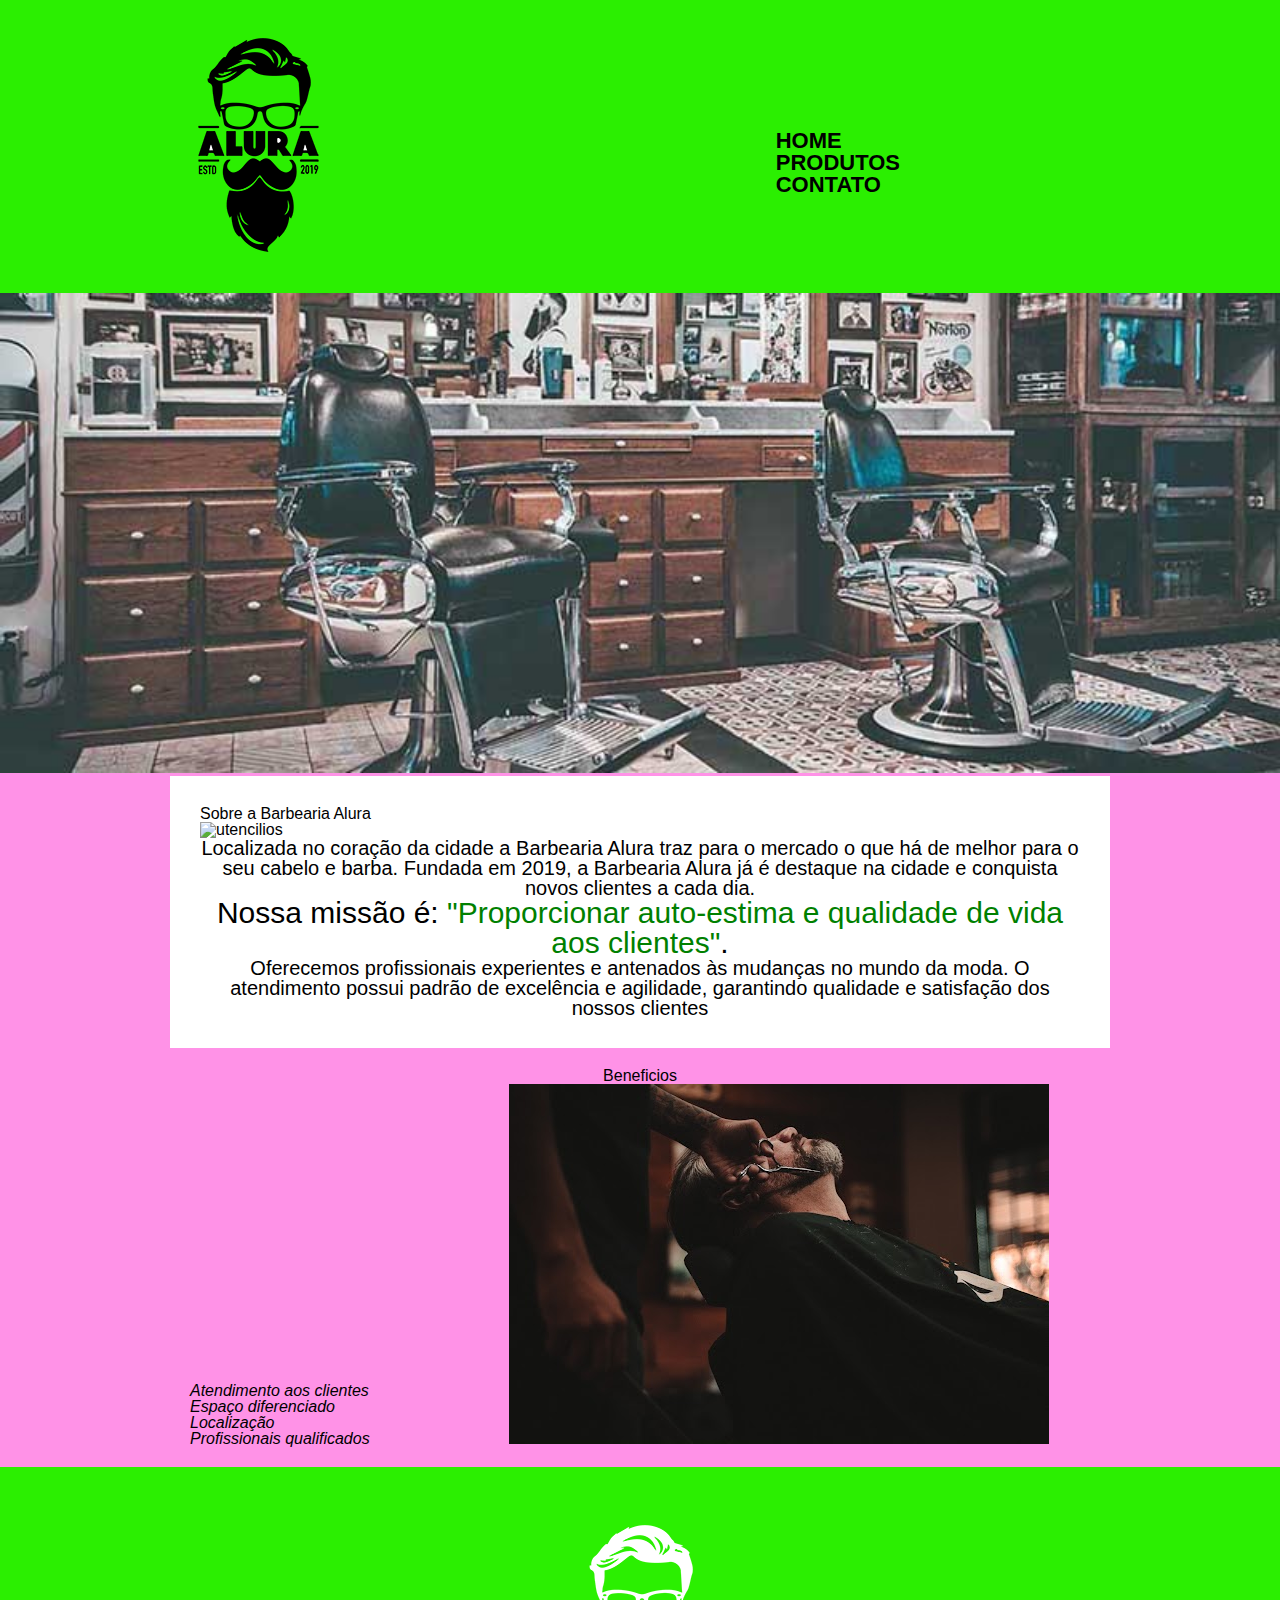
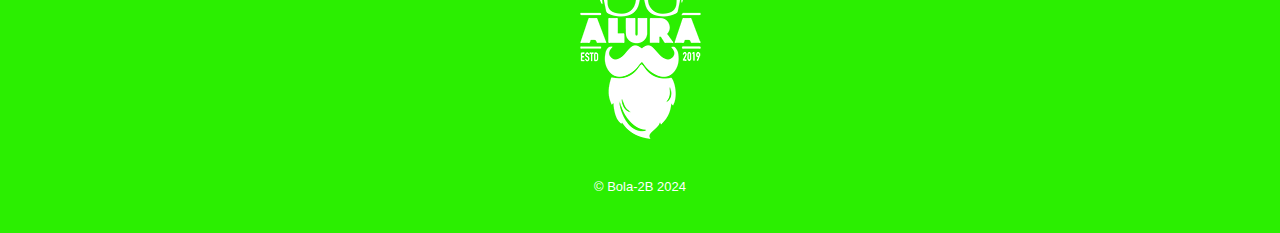
==== index.html @ b94597f2 "Update index.html" ====
<!DOCTYPE html>
<html>

<head>
    <meta charset="UTF-8">
    <title>Produtos - Barbearia Alura</title>
    
<link rel="preconnect" href="https://fonts.googleapis.com">
<link rel="preconnect" href="https://fonts.gstatic.com" crossorigin>
<link href="https://fonts.googleapis.com/css2?family=Montserrat:ital,wght@0,100..900;1,100..900&display=swap" rel="stylesheet">
    
    <link rel="stylesheet" href="reset.css">
    <link rel="stylesheet" href="style.css">
</head>

<body>
    <header>
        <div class="caixa">
            <h1><img src="logo.png"></h1>

            <nav>
                <ul>
                    <li><a href="home.html">Home</a></li>
                    <li><a href="produtos.html">Produtos</a></li>
                    <li><a href="contato.html">Contato</a></li>
                </ul>
            </nav>
        </div>
    </header>
<img class="banner" src="banner.jpg">
    
    <main>
        
    <section class="principal">
        <h2> Sobre a Barbearia Alura </h2>
        
       <img class="utensilios" src="utencilios.jpg" alt="utencilios">
        
        <p>Localizada no coração da cidade a <strong>Barbearia Alura</strong> traz para o mercado o que há de melhor
            para o seu cabelo e barba.
            Fundada em 2019, a Barbearia Alura já é destaque na cidade e conquista novos clientes a cada dia.</p>

        <p id="missao"> <em>Nossa missão é: <strong>"Proporcionar auto-estima e qualidade de vida aos
                clientes"</strong>.</em></p>

        <p>Oferecemos profissionais experientes e antenados às mudanças no mundo da moda.
            O atendimento possui padrão de excelência e agilidade, garantindo qualidade e satisfação dos nossos clientes
        </p>
    </section>
    <section class="mapa"> </section>
        
    <section class="beneficios">
        <h3 class="titulo-secundario">Beneficios</h3>
        <ul>
            <li class="itens">Atendimento aos clientes</li>
            <li class="itens">Espaço diferenciado</li>
            <li class="itens">Localização</li>
            <li class="itens">Profissionais qualificados</li>
        </ul>
        <img src="beneficios.jpg" class="imagem-benefecios">
        <img beneficios>
        <div class="video">
            <inframe>
        </div>
    </section>
    </main>    
    <footer>
        <img src="logo-branco.png">
        <p class="copyright">&copy; Bola-2B 2024</p>
    </footer>
</body>
---- style.css ----
header {
  background:#2bef01;
  padding: 20px 0;
  
}
 body{
   background:#ff92e7;
 }

.caixa {
  position: relative;
  width: 940px;
  margin: 0 auto;
}

nav {
  position: absolute;
  top: 110px;
  right: 0;
}

nav li {
  display: inline;
  margin: 0 0 0 15px;
}

nav a {
  text-transform: uppercase;
  color: #000000;
  font-weight: bold;
  font-size: 22px;
  text-decoration: none;
}

nav a:hover {
  color: #C78C19;
  text-decoration: underline;
}

.produtos {
  width: 940px;
  margin: 0 auto;
  padding: 50px 0;
}

.produtos li {
  display: inline-block;
  text-align: center;
  width: 30%;
  vertical-align: top;
  margin: 0 1.5%;
  padding: 30px 20px;
  box-sizing: border-box;
  border: 2px solid #000000;
  border-radius: 10px;
}

.produtos li:hover {
  border-color: green;
}

.produtos li:active {
  border-color: red;
}

.produtos li:hover h2 {
  font-size: 34px;
}

.produtos h2 {
  font-size: 30px;
  font-weight: bold;
}

.produto-descricao {
  font-size: 18px;
}

.produto-preco {
  font-size: 22px;
  font-weight: bold;
  margin-top: 10px;
}

footer{
  text-align: center;
  background: url("bg.jpg");
  background:#2bef01;
  padding: 40px 0;
}

.copyright {
  color: #FFFFFF;
  font-size: 13px;
  margin: 20px 0 0;
}

main{
  width: 940px;
  margin:0 auto;
}

form{
  margin:40px o;
}

form label, form legend{
  display: block;
  font-size: 20px;
  margin:0 0 10px;
}

.input-padrao{
  display: block;
  margin:0 0 20px;
  padding: 10px 25px;
  width: 50%;
}
.checkbox{
  margin:20 px 0;
}

.enviar {
    width:40%;
    padding: 15px 0;
    background: orange;
    color: white;
    font-weight: bold;
    font-size: 18px;
    border: none;
    border-radius: 5px;
    transition: 1s all;
    cursor: pointer;
}

.enviar:hover {
  background: dark yellow;
  transform: scae(1.2);
}

body {
  font-family:"montserra",sans-serif;
}

.banner {
  width: 100%;
}

.principal {
  background: #FFFFFF;
  padding: 30px;
}

.titulo-principal {
  padding-left: 20px;
}

.titulo-secundario {
  text-align: center;
}

p {
  text-align: center;
  font-size: 20px;
}
em strong {
  color: green;
}

#missao {
  font-size: 30px;
}

.itens {
  font-style: italic;
}

.beneficios {
  background: FFFFFF;
  padding: 20px;
}

ul {
  display: inline-block;
  vertical-aling: top;
  width: 20%;
  margin-right: 15%;
}

.imagem-beneficios {
  width: 50%;
}
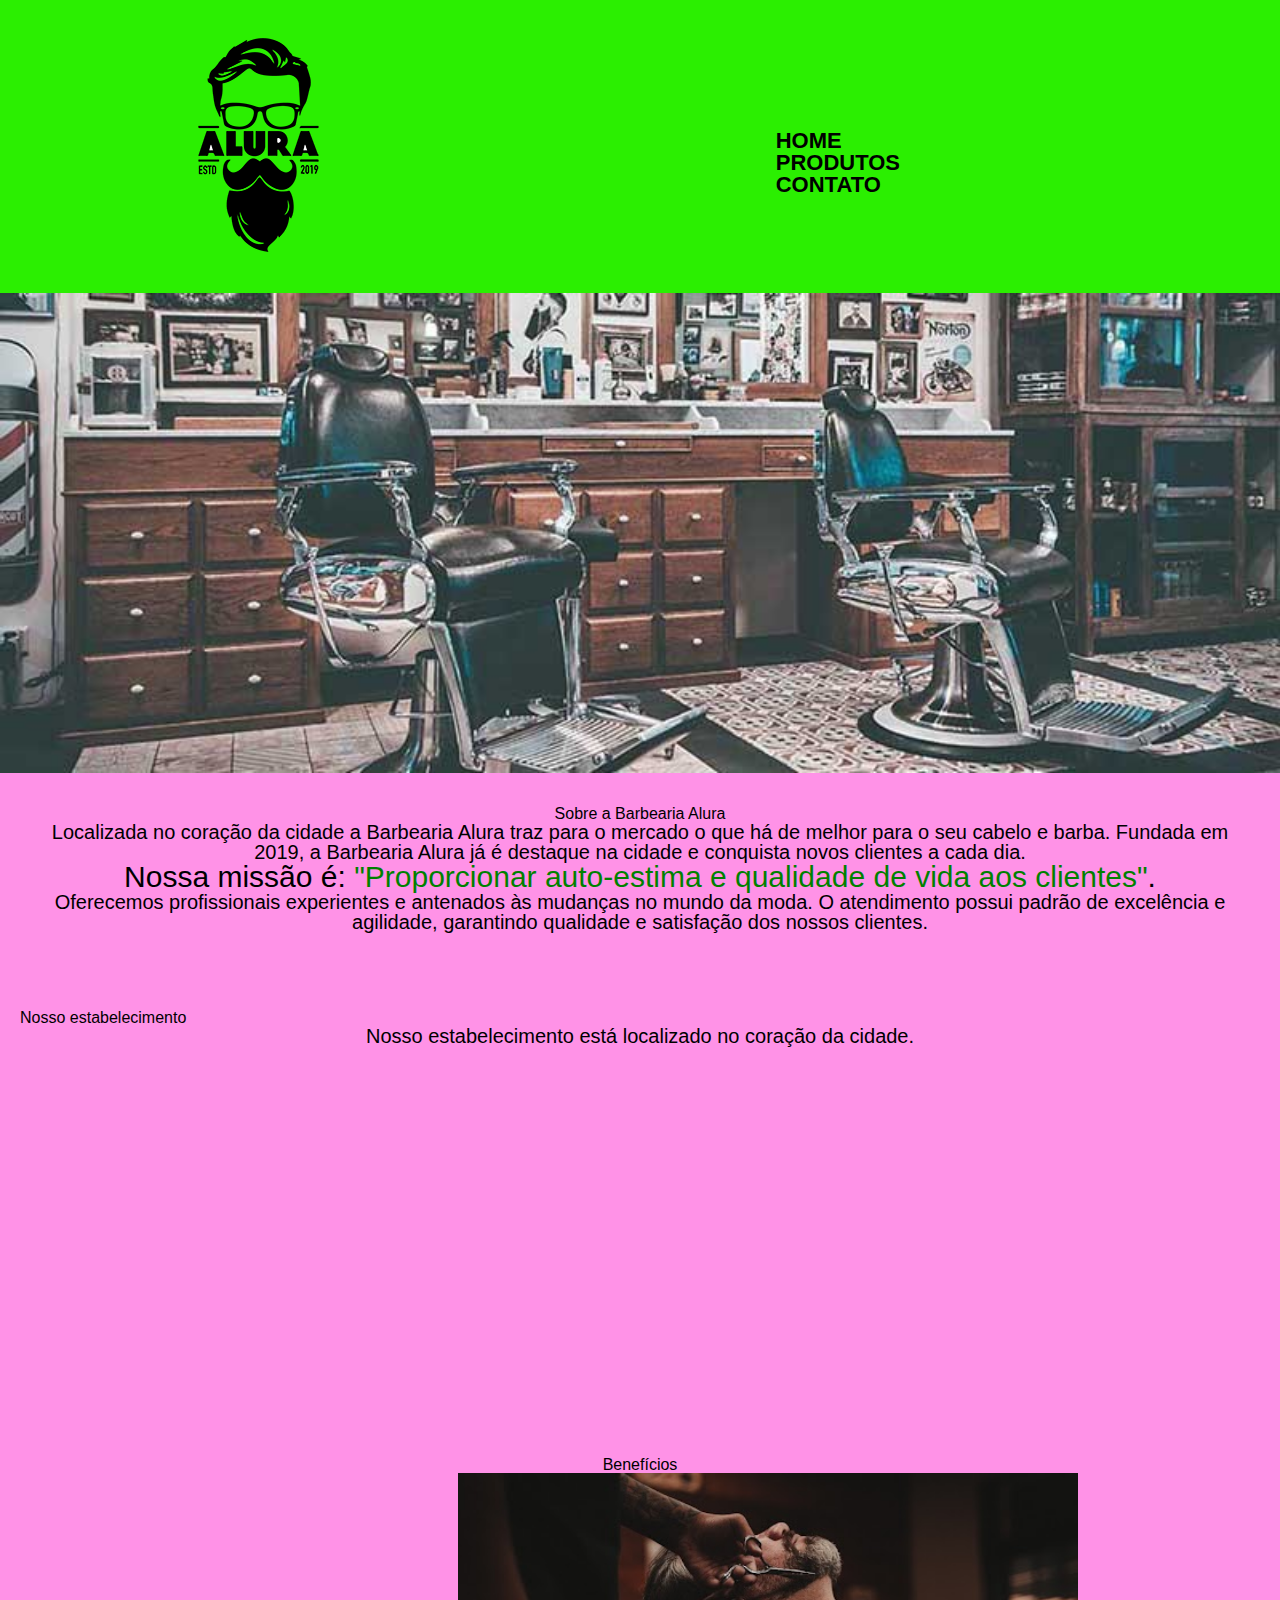
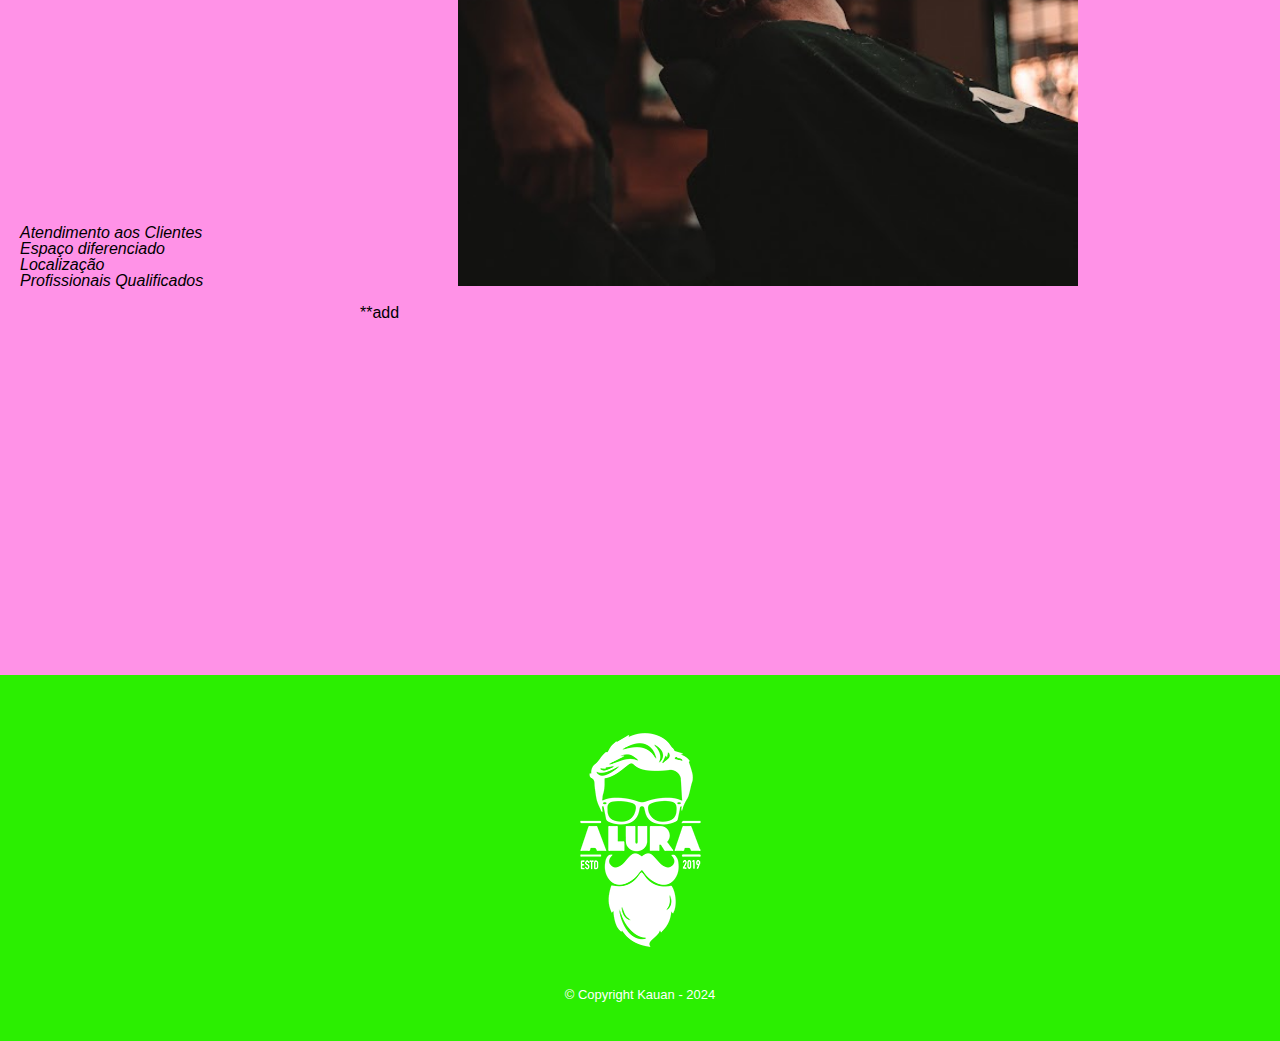
==== commit 69a213f5: "Update index.html" ====
--- a/index.html
+++ b/index.html
@@ -1,71 +1,64 @@
 <!DOCTYPE html>
 <html>
+    <head>
+        <meta charset="UTF-8">
+        <title>Home - Barbearia Alura</title>
 
-<head>
-    <meta charset="UTF-8">
-    <title>Produtos - Barbearia Alura</title>
-    
-<link rel="preconnect" href="https://fonts.googleapis.com">
-<link rel="preconnect" href="https://fonts.gstatic.com" crossorigin>
-<link href="https://fonts.googleapis.com/css2?family=Montserrat:ital,wght@0,100..900;1,100..900&display=swap" rel="stylesheet">
-    
-    <link rel="stylesheet" href="reset.css">
-    <link rel="stylesheet" href="style.css">
-</head>
+        <link rel="stylesheet" href="reset.css">
+        <link rel="stylesheet" href="style.css">
+	    
+	<link rel="preconnect" href="https://fonts.googleapis.com">
+	<link rel="preconnect" href="https://fonts.gstatic.com" crossorigin>
+	<link href="https://fonts.googleapis.com/css2?family=Montserrat:ital,wght@0,100..900;1,100..900&display=swap" rel="stylesheet">   
+    </head>
+    <body>
+        <header>
+            <div class="caixa">
+                <h1><img src="logo.png"></h1>
 
-<body>
-    <header>
-        <div class="caixa">
-            <h1><img src="logo.png"></h1>
+                <nav>
+                    <ul>
+                        <li><a href="index.html">Home</a></li>
+                        <li><a href="produtos.html">Produtos</a></li>
+                        <li><a href="contato.html">Contato</a></li>
+                    </ul>
+                </nav>
+            </div>
+        </header>
+       <img class="banner" src="banner.jpg">
+		<section class="principal">
+			<h2 class="titulo-secundario">Sobre a Barbearia Alura</h2>
+			
+	 
+			<p>Localizada no coração da cidade a <strong>Barbearia Alura</strong> traz para o mercado o que há de melhor para o seu cabelo e barba. Fundada em 2019, a Barbearia Alura já é destaque na cidade e conquista novos clientes a cada dia.</p>
 
-            <nav>
-                <ul>
-                    <li><a href="home.html">Home</a></li>
-                    <li><a href="produtos.html">Produtos</a></li>
-                    <li><a href="contato.html">Contato</a></li>
-                </ul>
-            </nav>
-        </div>
-    </header>
-<img class="banner" src="banner.jpg">
-    
-    <main>
-        
-    <section class="principal">
-        <h2> Sobre a Barbearia Alura </h2>
-        
-       <img class="utensilios" src="utencilios.jpg" alt="utencilios">
-        
-        <p>Localizada no coração da cidade a <strong>Barbearia Alura</strong> traz para o mercado o que há de melhor
-            para o seu cabelo e barba.
-            Fundada em 2019, a Barbearia Alura já é destaque na cidade e conquista novos clientes a cada dia.</p>
+			<p id="missao"><em>Nossa missão é: <strong>"Proporcionar auto-estima e qualidade de vida aos clientes"</strong>.</em></p>
 
-        <p id="missao"> <em>Nossa missão é: <strong>"Proporcionar auto-estima e qualidade de vida aos
-                clientes"</strong>.</em></p>
+			<p>Oferecemos profissionais experientes e antenados às mudanças no mundo da moda. O atendimento possui padrão de excelência e agilidade, garantindo qualidade e satisfação dos nossos clientes.</p>
+		</section>
+		<section class="mapa">
+    			<h3 class="titulo-principal">Nosso estabelecimento</h3>
+        	<p>Nosso estabelecimento está localizado no coração da cidade.</p>
+   			 <iframe src="https://www.google.com/maps/embed?pb=!1m18!1m12!1m3!1d3656.4483278365396!2d-46.63466568562861!3d-23.588249068469487!2m3!1f0!2f0!3f0!3m2!1i1024!2i768!4f13.1!3m3!1m2!1s0x94ce5a2b2ed7f3a1%3A0xab35da2f5ca62674!2sCaelum!5e0!3m2!1spt-BR!2sbr!4v1568814489656!5m2!1spt-BR!2sbr" width="100%" height="300" frameborder="0" style="border:0;" allowfullscreen=""></iframe>
+		</section>
+		<section class="beneficios">
+			<h3 class="titulo-secundario">Benefícios</h3>
 
-        <p>Oferecemos profissionais experientes e antenados às mudanças no mundo da moda.
-            O atendimento possui padrão de excelência e agilidade, garantindo qualidade e satisfação dos nossos clientes
-        </p>
-    </section>
-    <section class="mapa"> </section>
-        
-    <section class="beneficios">
-        <h3 class="titulo-secundario">Beneficios</h3>
-        <ul>
-            <li class="itens">Atendimento aos clientes</li>
-            <li class="itens">Espaço diferenciado</li>
-            <li class="itens">Localização</li>
-            <li class="itens">Profissionais qualificados</li>
-        </ul>
-        <img src="beneficios.jpg" class="imagem-benefecios">
-        <img beneficios>
-        <div class="video">
-            <inframe>
-        </div>
-    </section>
-    </main>    
-    <footer>
-        <img src="logo-branco.png">
-        <p class="copyright">&copy; Bola-2B 2024</p>
-    </footer>
-</body>
+			<ul>
+				<li class="itens">Atendimento aos Clientes</li>
+				<li class="itens">Espaço diferenciado</li>
+				<li class="itens">Localização</li>
+				<li class="itens">Profissionais Qualificados</li>
+			</ul>
+
+			<img src="beneficios.jpg" class="imagem-beneficios">
+			<div class="video">
+    				**add<iframe width="560" height="315" src="https://www.youtube.com/embed/wcVVXUV0YUY" frameborder="0" allow="accelerometer; autoplay; encrypted-media; gyroscope; picture-in-picture" allowfullscreen></iframe>
+			</div>
+		</section>
+        <footer>
+            <img src="logo-branco.png">
+            <p class="copyright">&copy; Copyright Kauan - 2024 </p>
+        </footer>
+    </body>
+</html>
--- a/style.css
+++ b/style.css
@@ -147,7 +147,6 @@
 }
 
 .principal {
-  background: #FFFFFF;
   padding: 30px;
 }
 
@@ -190,3 +189,14 @@
 .imagem-beneficios {
   width: 50%;
 }
+.mapa{
+  padding:3em 0;
+}
+.mapa p{
+  margin: 0 0 2em;
+  text-align:center;
+}
+.video{
+  width: 560px;
+  margin:1em auto;
+}
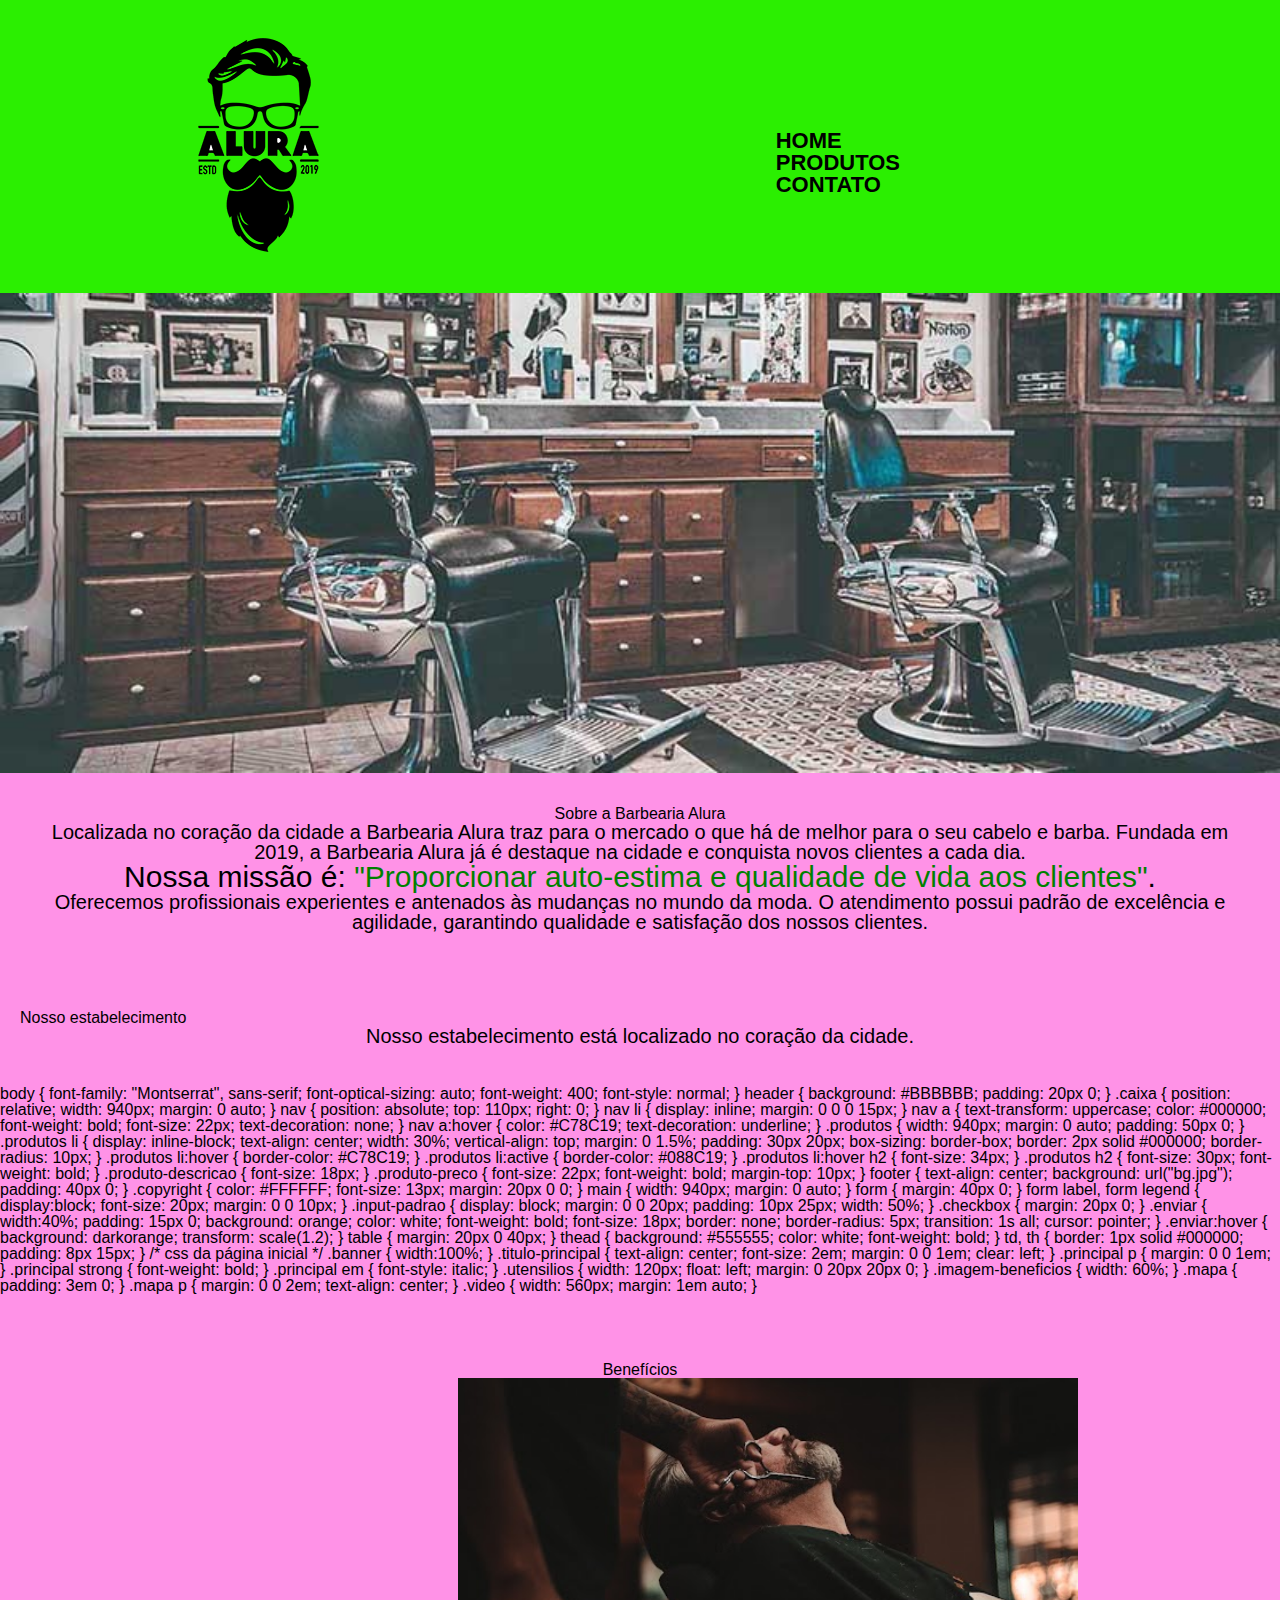
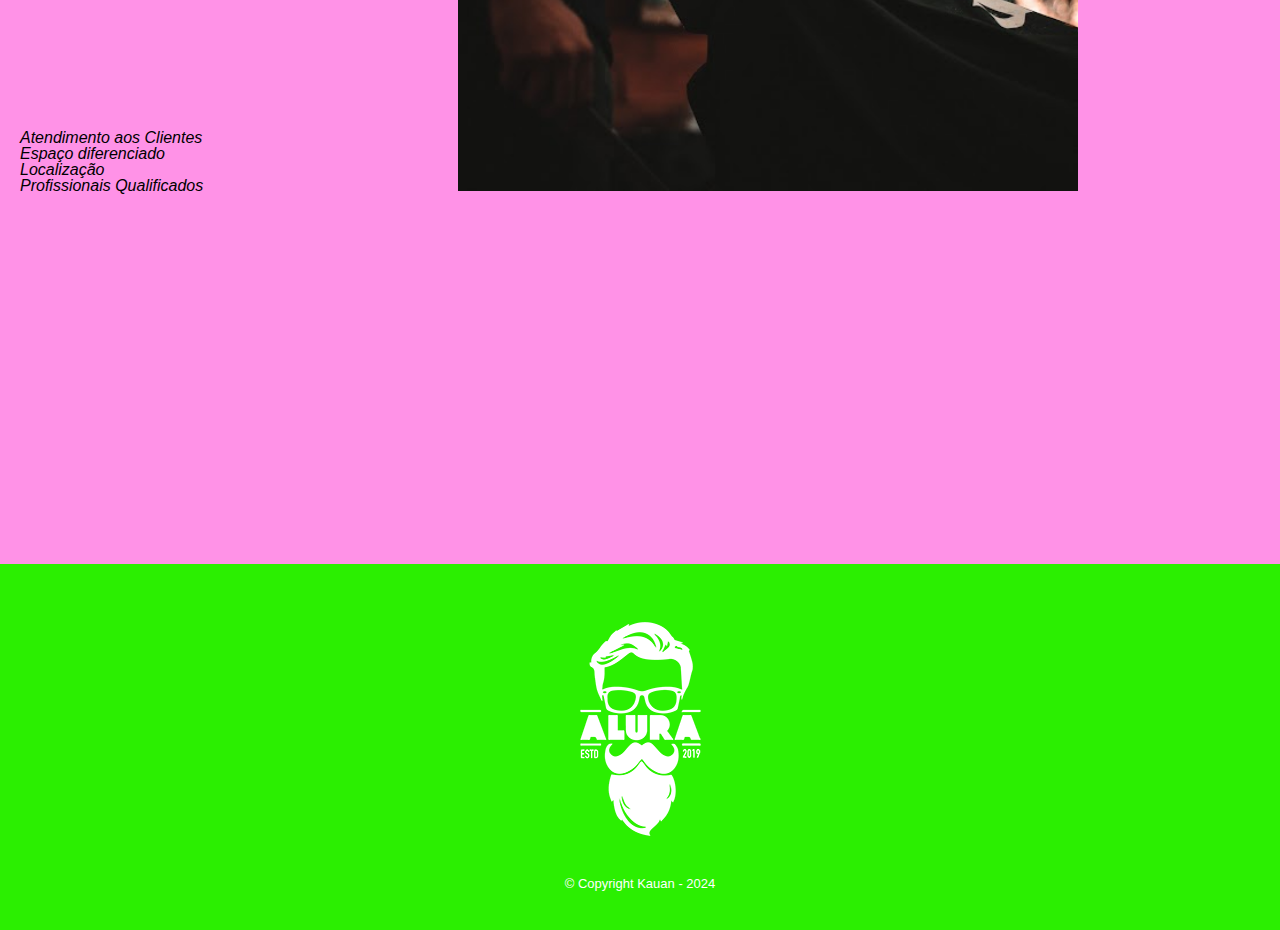
==== commit c6425540: "Update index.html" ====
--- a/index.html
+++ b/index.html
@@ -39,7 +39,212 @@
 		<section class="mapa">
     			<h3 class="titulo-principal">Nosso estabelecimento</h3>
         	<p>Nosso estabelecimento está localizado no coração da cidade.</p>
-   			 <iframe src="https://www.google.com/maps/embed?pb=!1m18!1m12!1m3!1d3656.4483278365396!2d-46.63466568562861!3d-23.588249068469487!2m3!1f0!2f0!3f0!3m2!1i1024!2i768!4f13.1!3m3!1m2!1s0x94ce5a2b2ed7f3a1%3A0xab35da2f5ca62674!2sCaelum!5e0!3m2!1spt-BR!2sbr!4v1568814489656!5m2!1spt-BR!2sbr" width="100%" height="300" frameborder="0" style="border:0;" allowfullscreen=""></iframe>
+   			 body {
+	font-family: "Montserrat", sans-serif;
+ 	font-optical-sizing: auto;
+  	font-weight: 400;
+  	font-style: normal;
+}
+
+header {
+	background: #BBBBBB;
+	padding: 20px 0;
+}
+
+.caixa {
+	position: relative;
+	width: 940px;
+	margin: 0 auto;
+}
+
+nav {
+	position: absolute;
+	top: 110px;
+	right: 0;
+}
+
+nav li {
+	display: inline;
+	margin: 0 0 0 15px;
+}
+
+nav a {
+	text-transform: uppercase;
+	color: #000000;
+	font-weight: bold;
+	font-size: 22px;
+	text-decoration: none;
+}
+
+nav a:hover {
+	color: #C78C19;
+	text-decoration: underline;
+}
+
+.produtos {
+	width: 940px;
+	margin: 0 auto;
+	padding: 50px 0;
+}
+
+.produtos li {
+	display: inline-block;
+	text-align: center;
+	width: 30%;
+	vertical-align: top;
+	margin: 0 1.5%;
+	padding: 30px 20px;
+	box-sizing: border-box;
+	border: 2px solid #000000;
+	border-radius: 10px;
+}
+
+.produtos li:hover {
+	border-color: #C78C19;
+}
+
+.produtos li:active {
+	border-color: #088C19;	
+}
+
+.produtos li:hover h2 {
+	font-size: 34px;
+}
+
+.produtos h2 {
+	font-size: 30px;
+	font-weight: bold;
+}
+
+.produto-descricao {
+	font-size: 18px;
+}
+
+.produto-preco {
+	font-size: 22px;
+	font-weight: bold;
+	margin-top: 10px;
+}
+
+footer {
+	text-align: center;
+	background: url("bg.jpg");
+	padding: 40px 0;
+}
+
+.copyright {
+	color: #FFFFFF;
+	font-size: 13px;
+	margin: 20px 0 0;
+}
+
+main {
+	width: 940px;
+	margin: 0 auto;
+}
+
+form {
+	margin: 40px 0;
+}
+
+form label, form legend {
+	display:block;
+	font-size: 20px;
+	margin: 0 0 10px;
+}
+
+.input-padrao {
+	display: block;
+	margin: 0 0 20px;
+	padding: 10px 25px;
+	width: 50%;
+}
+
+.checkbox {
+	margin: 20px 0;
+}
+
+.enviar {
+	width:40%;
+	padding: 15px 0;
+	background: orange;
+	color: white;
+	font-weight: bold;
+	font-size: 18px;
+	border: none;
+	border-radius: 5px;
+	transition: 1s all;
+	cursor: pointer;
+}
+
+.enviar:hover {
+	background: darkorange;
+	transform: scale(1.2);
+}
+
+table {
+	margin: 20px 0 40px;
+}
+
+thead {
+	background: #555555;
+	color: white;
+	font-weight: bold;
+}
+
+td, th {
+	border: 1px solid #000000;
+	padding: 8px 15px;
+}
+
+
+/* css da página inicial */
+.banner {
+	width:100%;
+}
+
+.titulo-principal {
+	text-align: center;
+	font-size: 2em;
+	margin: 0 0 1em;
+	clear: left;
+}
+
+.principal p {
+	margin: 0 0 1em;
+}
+
+.principal strong {
+	font-weight: bold;
+}
+
+.principal em {
+	font-style: italic;
+}
+
+.utensilios {
+	width: 120px;
+	float: left;
+	margin: 0 20px 20px 0;
+}
+
+.imagem-beneficios {
+	width: 60%;
+}
+
+.mapa {
+    padding: 3em 0;
+}
+
+.mapa p {
+    margin: 0 0 2em;
+    text-align: center;
+}
+
+.video {
+    width: 560px;
+    margin: 1em auto;
+}
 		</section>
 		<section class="beneficios">
 			<h3 class="titulo-secundario">Benefícios</h3>
@@ -53,7 +258,7 @@
 
 			<img src="beneficios.jpg" class="imagem-beneficios">
 			<div class="video">
-    				**add<iframe width="560" height="315" src="https://www.youtube.com/embed/wcVVXUV0YUY" frameborder="0" allow="accelerometer; autoplay; encrypted-media; gyroscope; picture-in-picture" allowfullscreen></iframe>
+    	                <iframe width="560" height="315" src="https://www.youtube.com/embed/wcVVXUV0YUY" frameborder="0" allow="accelerometer; autoplay; encrypted-media; gyroscope; picture-in-picture" allowfullscreen></iframe>
 			</div>
 		</section>
         <footer>
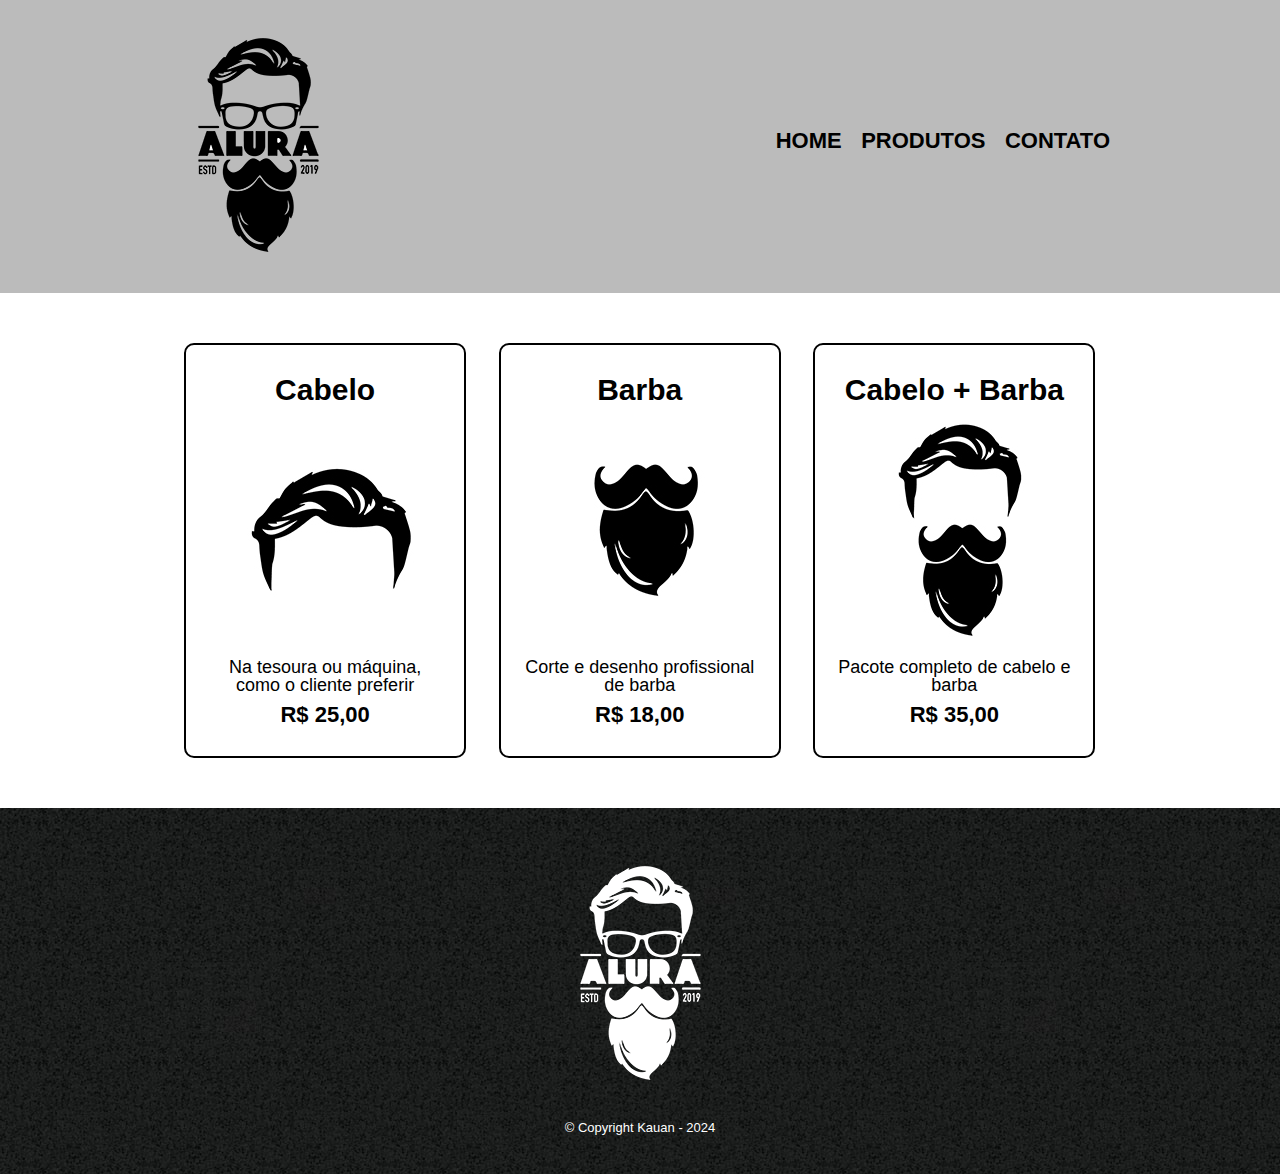
==== commit 0806849f: "Update index.html" ====
--- a/index.html
+++ b/index.html
@@ -1,269 +1,53 @@
 <!DOCTYPE html>
 <html>
-    <head>
-        <meta charset="UTF-8">
-        <title>Home - Barbearia Alura</title>
+	<head>
+		<meta charset="UTF-8">
+		<title>Produtos - Barbearia Alura</title>
 
-        <link rel="stylesheet" href="reset.css">
-        <link rel="stylesheet" href="style.css">
-	    
-	<link rel="preconnect" href="https://fonts.googleapis.com">
-	<link rel="preconnect" href="https://fonts.gstatic.com" crossorigin>
-	<link href="https://fonts.googleapis.com/css2?family=Montserrat:ital,wght@0,100..900;1,100..900&display=swap" rel="stylesheet">   
-    </head>
-    <body>
-        <header>
-            <div class="caixa">
-                <h1><img src="logo.png"></h1>
+		<link rel="stylesheet" href="reset.css">
+		<link rel="stylesheet" href="style.css">
+	</head>
+	<body>
+		<header>
+			<div class="caixa">
+				<h1><img src="logo.png"></h1>
 
-                <nav>
-                    <ul>
-                        <li><a href="index.html">Home</a></li>
-                        <li><a href="produtos.html">Produtos</a></li>
-                        <li><a href="contato.html">Contato</a></li>
-                    </ul>
-                </nav>
-            </div>
-        </header>
-       <img class="banner" src="banner.jpg">
-		<section class="principal">
-			<h2 class="titulo-secundario">Sobre a Barbearia Alura</h2>
-			
-	 
-			<p>Localizada no coração da cidade a <strong>Barbearia Alura</strong> traz para o mercado o que há de melhor para o seu cabelo e barba. Fundada em 2019, a Barbearia Alura já é destaque na cidade e conquista novos clientes a cada dia.</p>
+				<nav>
+					<ul>
+						<li><a href="index.html">Home</a></li>
+						<li><a href="produtos.html">Produtos</a></li>
+						<li><a href="contato.html">Contato</a></li>
+					</ul>
+				</nav>
+			</div>
+		</header>
 
-			<p id="missao"><em>Nossa missão é: <strong>"Proporcionar auto-estima e qualidade de vida aos clientes"</strong>.</em></p>
+		<main>
+			<ul class="produtos">
+				<li>
+					<h2>Cabelo</h2>
+					<img src="cabelo.jpg">
+					<p class="produto-descricao">Na tesoura ou máquina, como o cliente preferir</p>
+					<p class="produto-preco">R$ 25,00</p>
+				</li>
+				<li>
+					<h2>Barba</h2>
+					<img src="barba.jpg">
+					<p class="produto-descricao">Corte e desenho profissional de barba</p>
+					<p class="produto-preco">R$ 18,00</p>
+				</li>
+				<li>
+					<h2>Cabelo + Barba</h2>
+					<img src="cabelo+barba.jpg">
+					<p class="produto-descricao">Pacote completo de cabelo e barba</p>
+					<p class="produto-preco">R$ 35,00</p>
+				</li>
+			</ul>
+		</main>
 
-			<p>Oferecemos profissionais experientes e antenados às mudanças no mundo da moda. O atendimento possui padrão de excelência e agilidade, garantindo qualidade e satisfação dos nossos clientes.</p>
-		</section>
-		<section class="mapa">
-    			<h3 class="titulo-principal">Nosso estabelecimento</h3>
-        	<p>Nosso estabelecimento está localizado no coração da cidade.</p>
-   			 body {
-	font-family: "Montserrat", sans-serif;
- 	font-optical-sizing: auto;
-  	font-weight: 400;
-  	font-style: normal;
-}
-
-header {
-	background: #BBBBBB;
-	padding: 20px 0;
-}
-
-.caixa {
-	position: relative;
-	width: 940px;
-	margin: 0 auto;
-}
-
-nav {
-	position: absolute;
-	top: 110px;
-	right: 0;
-}
-
-nav li {
-	display: inline;
-	margin: 0 0 0 15px;
-}
-
-nav a {
-	text-transform: uppercase;
-	color: #000000;
-	font-weight: bold;
-	font-size: 22px;
-	text-decoration: none;
-}
-
-nav a:hover {
-	color: #C78C19;
-	text-decoration: underline;
-}
-
-.produtos {
-	width: 940px;
-	margin: 0 auto;
-	padding: 50px 0;
-}
-
-.produtos li {
-	display: inline-block;
-	text-align: center;
-	width: 30%;
-	vertical-align: top;
-	margin: 0 1.5%;
-	padding: 30px 20px;
-	box-sizing: border-box;
-	border: 2px solid #000000;
-	border-radius: 10px;
-}
-
-.produtos li:hover {
-	border-color: #C78C19;
-}
-
-.produtos li:active {
-	border-color: #088C19;	
-}
-
-.produtos li:hover h2 {
-	font-size: 34px;
-}
-
-.produtos h2 {
-	font-size: 30px;
-	font-weight: bold;
-}
-
-.produto-descricao {
-	font-size: 18px;
-}
-
-.produto-preco {
-	font-size: 22px;
-	font-weight: bold;
-	margin-top: 10px;
-}
-
-footer {
-	text-align: center;
-	background: url("bg.jpg");
-	padding: 40px 0;
-}
-
-.copyright {
-	color: #FFFFFF;
-	font-size: 13px;
-	margin: 20px 0 0;
-}
-
-main {
-	width: 940px;
-	margin: 0 auto;
-}
-
-form {
-	margin: 40px 0;
-}
-
-form label, form legend {
-	display:block;
-	font-size: 20px;
-	margin: 0 0 10px;
-}
-
-.input-padrao {
-	display: block;
-	margin: 0 0 20px;
-	padding: 10px 25px;
-	width: 50%;
-}
-
-.checkbox {
-	margin: 20px 0;
-}
-
-.enviar {
-	width:40%;
-	padding: 15px 0;
-	background: orange;
-	color: white;
-	font-weight: bold;
-	font-size: 18px;
-	border: none;
-	border-radius: 5px;
-	transition: 1s all;
-	cursor: pointer;
-}
-
-.enviar:hover {
-	background: darkorange;
-	transform: scale(1.2);
-}
-
-table {
-	margin: 20px 0 40px;
-}
-
-thead {
-	background: #555555;
-	color: white;
-	font-weight: bold;
-}
-
-td, th {
-	border: 1px solid #000000;
-	padding: 8px 15px;
-}
-
-
-/* css da página inicial */
-.banner {
-	width:100%;
-}
-
-.titulo-principal {
-	text-align: center;
-	font-size: 2em;
-	margin: 0 0 1em;
-	clear: left;
-}
-
-.principal p {
-	margin: 0 0 1em;
-}
-
-.principal strong {
-	font-weight: bold;
-}
-
-.principal em {
-	font-style: italic;
-}
-
-.utensilios {
-	width: 120px;
-	float: left;
-	margin: 0 20px 20px 0;
-}
-
-.imagem-beneficios {
-	width: 60%;
-}
-
-.mapa {
-    padding: 3em 0;
-}
-
-.mapa p {
-    margin: 0 0 2em;
-    text-align: center;
-}
-
-.video {
-    width: 560px;
-    margin: 1em auto;
-}
-		</section>
-		<section class="beneficios">
-			<h3 class="titulo-secundario">Benefícios</h3>
-
-			<ul>
-				<li class="itens">Atendimento aos Clientes</li>
-				<li class="itens">Espaço diferenciado</li>
-				<li class="itens">Localização</li>
-				<li class="itens">Profissionais Qualificados</li>
-			</ul>
-
-			<img src="beneficios.jpg" class="imagem-beneficios">
-			<div class="video">
-    	                <iframe width="560" height="315" src="https://www.youtube.com/embed/wcVVXUV0YUY" frameborder="0" allow="accelerometer; autoplay; encrypted-media; gyroscope; picture-in-picture" allowfullscreen></iframe>
-			</div>
-		</section>
-        <footer>
-            <img src="logo-branco.png">
-            <p class="copyright">&copy; Copyright Kauan - 2024 </p>
-        </footer>
-    </body>
+		<footer>
+			<img src="logo-branco.png">
+			<p class="copyright">&copy; Copyright Kauan  - 2024</p>
+		</footer>
+	</body>
 </html>
--- a/style.css
+++ b/style.css
@@ -1,202 +1,206 @@
+body {
+	font-family: "Montserrat", sans-serif;
+ 	font-optical-sizing: auto;
+  	font-weight: 400;
+  	font-style: normal;
+}
+
 header {
-  background:#2bef01;
-  padding: 20px 0;
-  
-}
- body{
-   background:#ff92e7;
- }
+	background: #BBBBBB;
+	padding: 20px 0;
+}
 
 .caixa {
-  position: relative;
-  width: 940px;
-  margin: 0 auto;
+	position: relative;
+	width: 940px;
+	margin: 0 auto;
 }
 
 nav {
-  position: absolute;
-  top: 110px;
-  right: 0;
+	position: absolute;
+	top: 110px;
+	right: 0;
 }
 
 nav li {
-  display: inline;
-  margin: 0 0 0 15px;
+	display: inline;
+	margin: 0 0 0 15px;
 }
 
 nav a {
-  text-transform: uppercase;
-  color: #000000;
-  font-weight: bold;
-  font-size: 22px;
-  text-decoration: none;
+	text-transform: uppercase;
+	color: #000000;
+	font-weight: bold;
+	font-size: 22px;
+	text-decoration: none;
 }
 
 nav a:hover {
-  color: #C78C19;
-  text-decoration: underline;
+	color: #C78C19;
+	text-decoration: underline;
 }
 
 .produtos {
-  width: 940px;
-  margin: 0 auto;
-  padding: 50px 0;
+	width: 940px;
+	margin: 0 auto;
+	padding: 50px 0;
 }
 
 .produtos li {
-  display: inline-block;
-  text-align: center;
-  width: 30%;
-  vertical-align: top;
-  margin: 0 1.5%;
-  padding: 30px 20px;
-  box-sizing: border-box;
-  border: 2px solid #000000;
-  border-radius: 10px;
+	display: inline-block;
+	text-align: center;
+	width: 30%;
+	vertical-align: top;
+	margin: 0 1.5%;
+	padding: 30px 20px;
+	box-sizing: border-box;
+	border: 2px solid #000000;
+	border-radius: 10px;
 }
 
 .produtos li:hover {
-  border-color: green;
+	border-color: #C78C19;
 }
 
 .produtos li:active {
-  border-color: red;
+	border-color: #088C19;	
 }
 
 .produtos li:hover h2 {
-  font-size: 34px;
+	font-size: 34px;
 }
 
 .produtos h2 {
-  font-size: 30px;
-  font-weight: bold;
+	font-size: 30px;
+	font-weight: bold;
 }
 
 .produto-descricao {
-  font-size: 18px;
+	font-size: 18px;
 }
 
 .produto-preco {
-  font-size: 22px;
-  font-weight: bold;
-  margin-top: 10px;
-}
-
-footer{
-  text-align: center;
-  background: url("bg.jpg");
-  background:#2bef01;
-  padding: 40px 0;
+	font-size: 22px;
+	font-weight: bold;
+	margin-top: 10px;
+}
+
+footer {
+	text-align: center;
+	background: url("bg.jpg");
+	padding: 40px 0;
 }
 
 .copyright {
-  color: #FFFFFF;
-  font-size: 13px;
-  margin: 20px 0 0;
-}
-
-main{
-  width: 940px;
-  margin:0 auto;
-}
-
-form{
-  margin:40px o;
-}
-
-form label, form legend{
-  display: block;
-  font-size: 20px;
-  margin:0 0 10px;
-}
-
-.input-padrao{
-  display: block;
-  margin:0 0 20px;
-  padding: 10px 25px;
-  width: 50%;
-}
-.checkbox{
-  margin:20 px 0;
+	color: #FFFFFF;
+	font-size: 13px;
+	margin: 20px 0 0;
+}
+
+main {
+	width: 940px;
+	margin: 0 auto;
+}
+
+form {
+	margin: 40px 0;
+}
+
+form label, form legend {
+	display:block;
+	font-size: 20px;
+	margin: 0 0 10px;
+}
+
+.input-padrao {
+	display: block;
+	margin: 0 0 20px;
+	padding: 10px 25px;
+	width: 50%;
+}
+
+.checkbox {
+	margin: 20px 0;
 }
 
 .enviar {
-    width:40%;
-    padding: 15px 0;
-    background: orange;
-    color: white;
-    font-weight: bold;
-    font-size: 18px;
-    border: none;
-    border-radius: 5px;
-    transition: 1s all;
-    cursor: pointer;
+	width:40%;
+	padding: 15px 0;
+	background: orange;
+	color: white;
+	font-weight: bold;
+	font-size: 18px;
+	border: none;
+	border-radius: 5px;
+	transition: 1s all;
+	cursor: pointer;
 }
 
 .enviar:hover {
-  background: dark yellow;
-  transform: scae(1.2);
-}
-
-body {
-  font-family:"montserra",sans-serif;
-}
-
+	background: darkorange;
+	transform: scale(1.2);
+}
+
+table {
+	margin: 20px 0 40px;
+}
+
+thead {
+	background: #555555;
+	color: white;
+	font-weight: bold;
+}
+
+td, th {
+	border: 1px solid #000000;
+	padding: 8px 15px;
+}
+
+
+/* css da página inicial */
 .banner {
-  width: 100%;
-}
-
-.principal {
-  padding: 30px;
+	width:100%;
 }
 
 .titulo-principal {
-  padding-left: 20px;
-}
-
-.titulo-secundario {
-  text-align: center;
-}
-
-p {
-  text-align: center;
-  font-size: 20px;
-}
-em strong {
-  color: green;
-}
-
-#missao {
-  font-size: 30px;
-}
-
-.itens {
-  font-style: italic;
-}
-
-.beneficios {
-  background: FFFFFF;
-  padding: 20px;
-}
-
-ul {
-  display: inline-block;
-  vertical-aling: top;
-  width: 20%;
-  margin-right: 15%;
+	text-align: center;
+	font-size: 2em;
+	margin: 0 0 1em;
+	clear: left;
+}
+
+.principal p {
+	margin: 0 0 1em;
+}
+
+.principal strong {
+	font-weight: bold;
+}
+
+.principal em {
+	font-style: italic;
+}
+
+.utensilios {
+	width: 120px;
+	float: left;
+	margin: 0 20px 20px 0;
 }
 
 .imagem-beneficios {
-  width: 50%;
-}
-.mapa{
-  padding:3em 0;
-}
-.mapa p{
-  margin: 0 0 2em;
-  text-align:center;
-}
-.video{
-  width: 560px;
-  margin:1em auto;
-}
+	width: 60%;
+}
+
+.mapa {
+    padding: 3em 0;
+}
+
+.mapa p {
+    margin: 0 0 2em;
+    text-align: center;
+}
+
+.video {
+    width: 560px;
+    margin: 1em auto;
+}
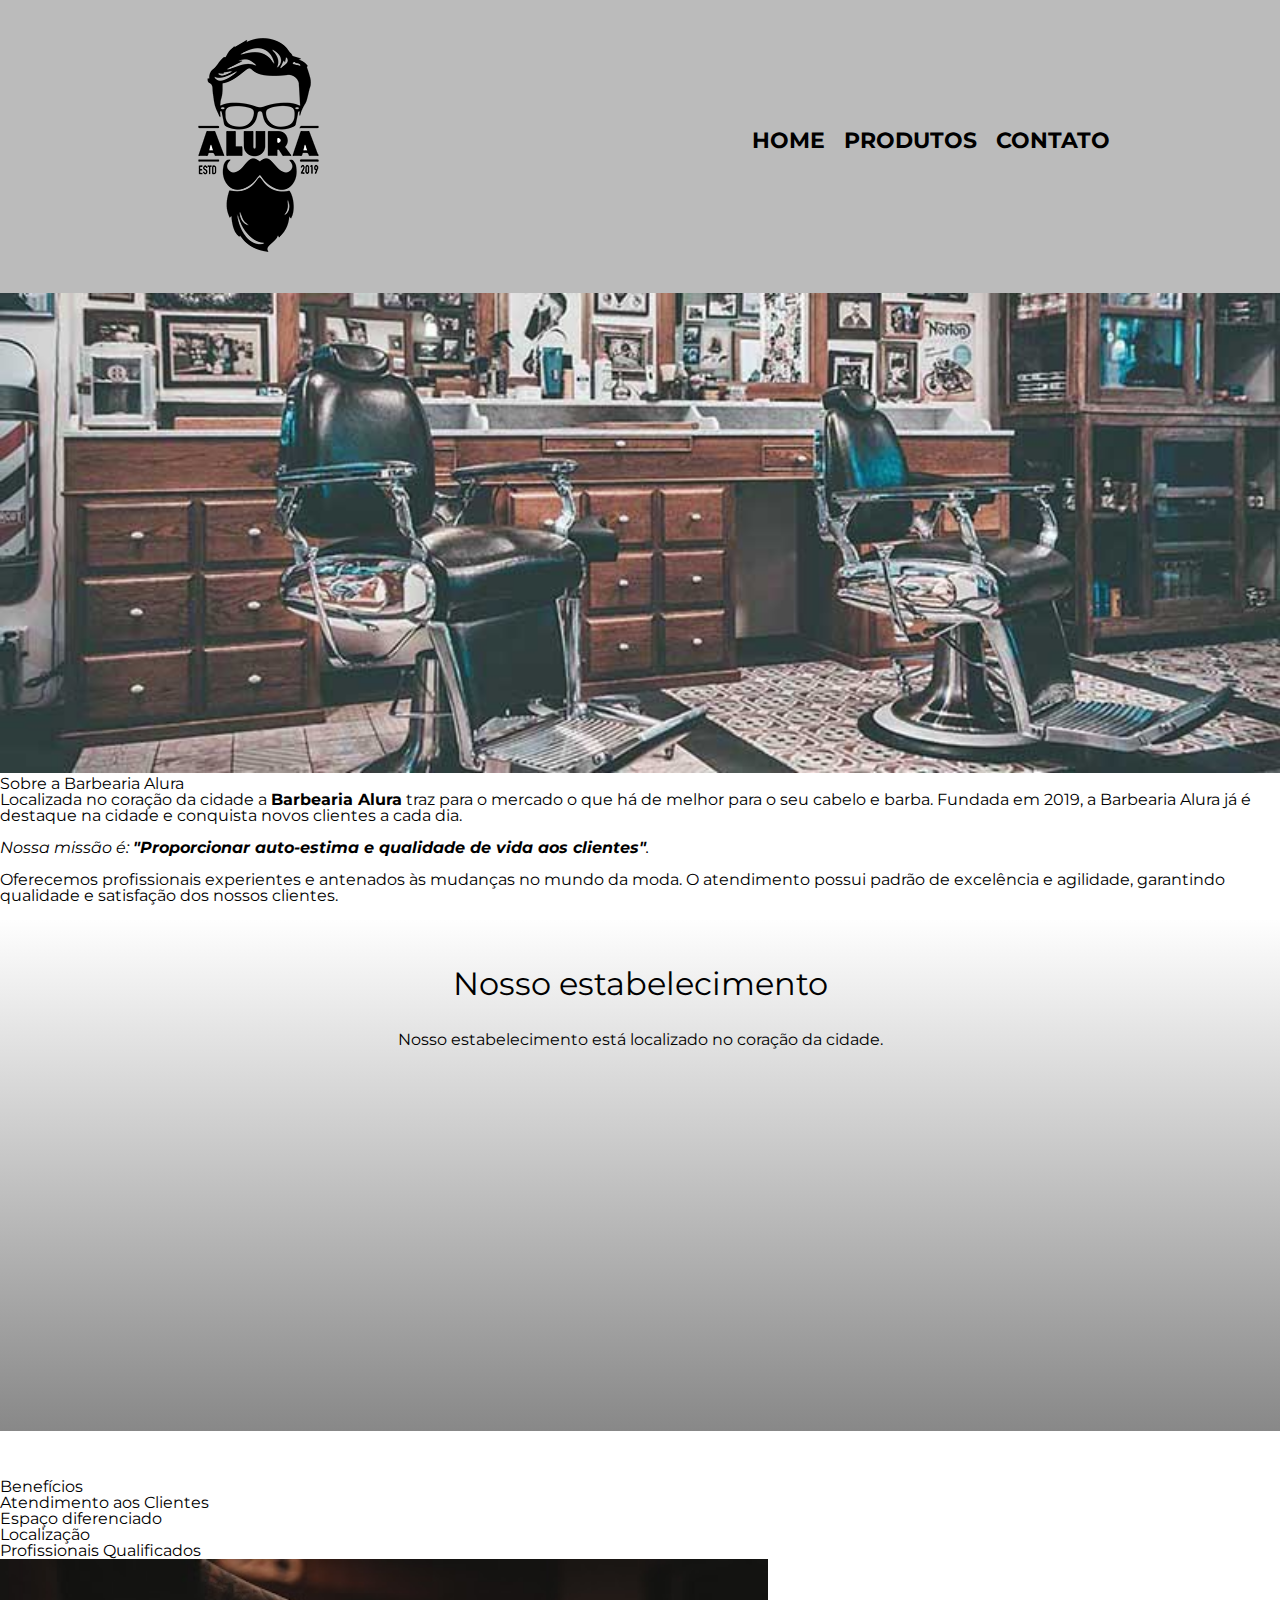
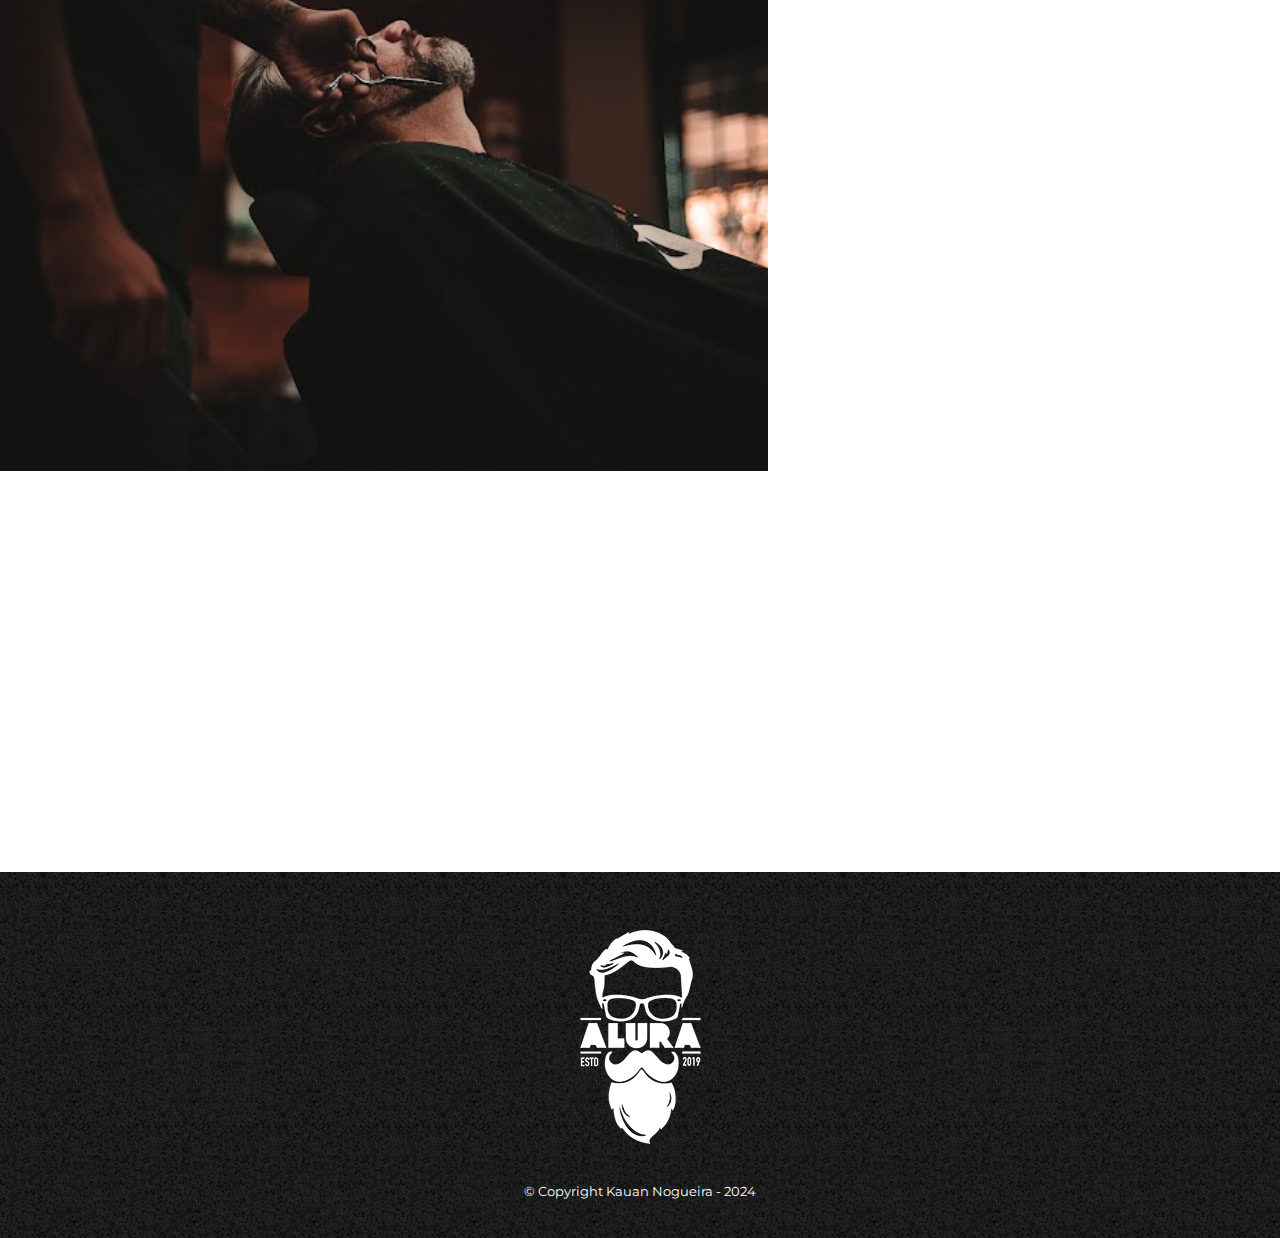
==== commit cda92256: "Update index.html" ====
--- a/index.html
+++ b/index.html
@@ -1,53 +1,64 @@
 <!DOCTYPE html>
 <html>
-	<head>
-		<meta charset="UTF-8">
-		<title>Produtos - Barbearia Alura</title>
+    <head>
+        <meta charset="UTF-8">
+        <title>Home - Barbearia Alura</title>
 
-		<link rel="stylesheet" href="reset.css">
-		<link rel="stylesheet" href="style.css">
-	</head>
-	<body>
-		<header>
-			<div class="caixa">
-				<h1><img src="logo.png"></h1>
+        <link rel="stylesheet" href="reset.css">
+        <link rel="stylesheet" href="style.css">
+	    
+	<link rel="preconnect" href="https://fonts.googleapis.com">
+	<link rel="preconnect" href="https://fonts.gstatic.com" crossorigin>
+	<link href="https://fonts.googleapis.com/css2?family=Montserrat:ital,wght@0,100..900;1,100..900&display=swap" rel="stylesheet">   
+    </head>
+    <body>
+        <header>
+            <div class="caixa">
+                <h1><img src="logo.png"></h1>
 
-				<nav>
-					<ul>
-						<li><a href="index.html">Home</a></li>
-						<li><a href="produtos.html">Produtos</a></li>
-						<li><a href="contato.html">Contato</a></li>
-					</ul>
-				</nav>
+                <nav>
+                    <ul>
+                        <li><a href="index.html">Home</a></li>
+                        <li><a href="produtos.html">Produtos</a></li>
+                        <li><a href="contato.html">Contato</a></li>
+                    </ul>
+                </nav>
+            </div>
+        </header>
+       <img class="banner" src="banner.jpg">
+		<section class="principal">
+			<h2 class="titulo-secundario">Sobre a Barbearia Alura</h2>
+			
+	 
+			<p>Localizada no coração da cidade a <strong>Barbearia Alura</strong> traz para o mercado o que há de melhor para o seu cabelo e barba. Fundada em 2019, a Barbearia Alura já é destaque na cidade e conquista novos clientes a cada dia.</p>
+
+			<p id="missao"><em>Nossa missão é: <strong>"Proporcionar auto-estima e qualidade de vida aos clientes"</strong>.</em></p>
+
+			<p>Oferecemos profissionais experientes e antenados às mudanças no mundo da moda. O atendimento possui padrão de excelência e agilidade, garantindo qualidade e satisfação dos nossos clientes.</p>
+		</section>
+		<section class="mapa">
+    			 <h3 class="titulo-principal">Nosso estabelecimento</h3>
+    		         <p>Nosso estabelecimento está localizado no coração da cidade.</p>
+   			 <iframe src="https://www.google.com/maps/embed?pb=!1m18!1m12!1m3!1d3656.4483278365396!2d-46.63466568562861!3d-23.588249068469487!2m3!1f0!2f0!3f0!3m2!1i1024!2i768!4f13.1!3m3!1m2!1s0x94ce5a2b2ed7f3a1%3A0xab35da2f5ca62674!2sCaelum!5e0!3m2!1spt-BR!2sbr!4v1568814489656!5m2!1spt-BR!2sbr" width="100%" height="300" frameborder="0" style="border:0;" allowfullscreen=""></iframe>
+		</section>
+		<section class="beneficios">
+			<h3 class="titulo-secundario">Benefícios</h3>
+
+			<ul>
+				<li class="itens">Atendimento aos Clientes</li>
+				<li class="itens">Espaço diferenciado</li>
+				<li class="itens">Localização</li>
+				<li class="itens">Profissionais Qualificados</li>
+			</ul>
+
+			<img src="beneficios.jpg" class="imagem-beneficios">
+			<div class="video">
+    				<iframe width="560" height="315" src="https://www.youtube.com/embed/wcVVXUV0YUY" frameborder="0" allow="accelerometer; autoplay; encrypted-media; gyroscope; picture-in-picture" allowfullscreen></iframe>
 			</div>
-		</header>
-
-		<main>
-			<ul class="produtos">
-				<li>
-					<h2>Cabelo</h2>
-					<img src="cabelo.jpg">
-					<p class="produto-descricao">Na tesoura ou máquina, como o cliente preferir</p>
-					<p class="produto-preco">R$ 25,00</p>
-				</li>
-				<li>
-					<h2>Barba</h2>
-					<img src="barba.jpg">
-					<p class="produto-descricao">Corte e desenho profissional de barba</p>
-					<p class="produto-preco">R$ 18,00</p>
-				</li>
-				<li>
-					<h2>Cabelo + Barba</h2>
-					<img src="cabelo+barba.jpg">
-					<p class="produto-descricao">Pacote completo de cabelo e barba</p>
-					<p class="produto-preco">R$ 35,00</p>
-				</li>
-			</ul>
-		</main>
-
-		<footer>
-			<img src="logo-branco.png">
-			<p class="copyright">&copy; Copyright Kauan  - 2024</p>
-		</footer>
-	</body>
+		</section>
+        <footer>
+            <img src="logo-branco.png">
+            <p class="copyright">&copy; Copyright Kauan Nogueira - 2024</p>
+        </footer>
+    </body>
 </html>
--- a/style.css
+++ b/style.css
@@ -98,8 +98,7 @@
 }
 
 main {
-	width: 940px;
-	margin: 0 auto;
+	
 }
 
 form {
@@ -156,8 +155,6 @@
 	padding: 8px 15px;
 }
 
-
-/* css da página inicial */
 .banner {
 	width:100%;
 }
@@ -191,8 +188,30 @@
 	width: 60%;
 }
 
+.conteudos-beneficios{
+	width: 640px;
+	margin: 0 auto;
+	   }	    
+.lista-beneficios{
+	width: 40%;
+	display:inline-block;
+	vertical-align: top;
+}
+
+.itens{
+	line-heigth:1.5;
+}
+.itens:first-child{
+   fonte-weigth:bold;
+}
+.beneficios{
+   padding: 3em 0;
+   background;#888888;
+	}
+	
 .mapa {
     padding: 3em 0;
+    background:linear-gradient(#FEFEFE, #888888);
 }
 
 .mapa p {
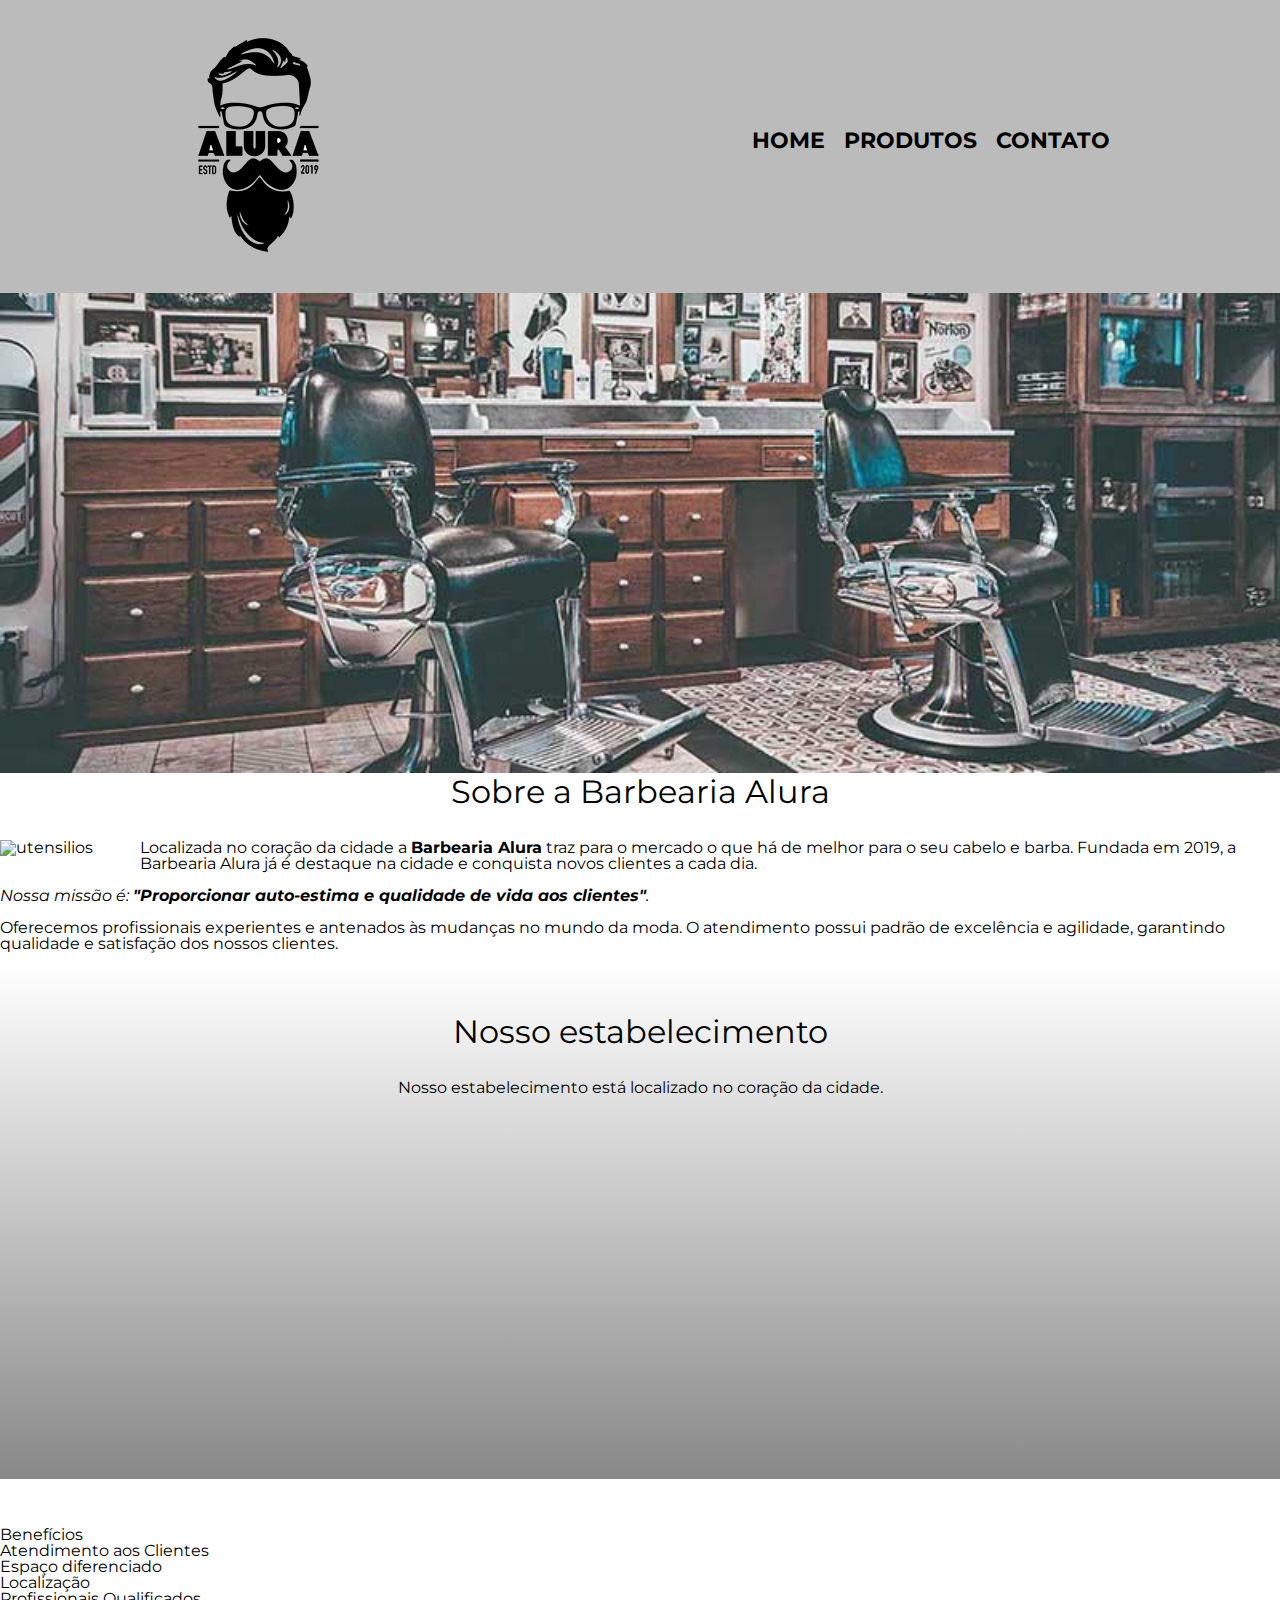
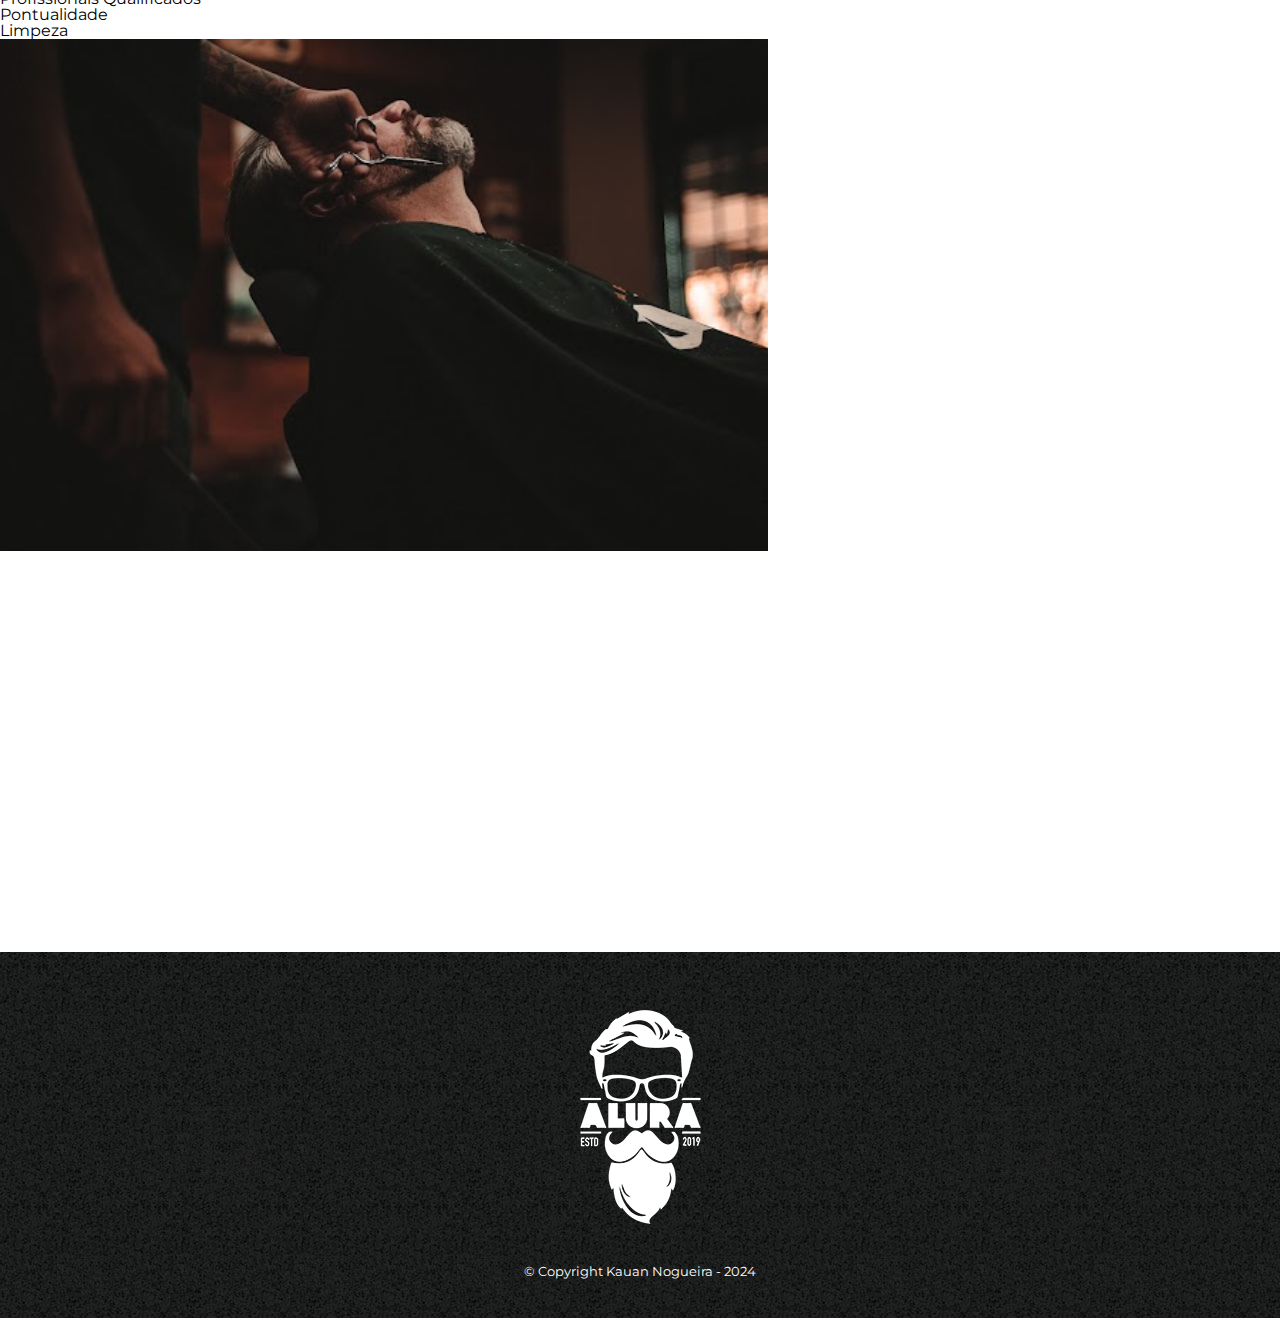
==== commit 46dab785: "Update index.html" ====
--- a/index.html
+++ b/index.html
@@ -26,10 +26,12 @@
             </div>
         </header>
        <img class="banner" src="banner.jpg">
+	    <main>
 		<section class="principal">
-			<h2 class="titulo-secundario">Sobre a Barbearia Alura</h2>
+			<h2 class="titulo-principal">Sobre a Barbearia Alura</h2>
 			
-	 
+	                   <img class="utensilios" src="utencilios.jpg" alt="utensilios">
+			
 			<p>Localizada no coração da cidade a <strong>Barbearia Alura</strong> traz para o mercado o que há de melhor para o seu cabelo e barba. Fundada em 2019, a Barbearia Alura já é destaque na cidade e conquista novos clientes a cada dia.</p>
 
 			<p id="missao"><em>Nossa missão é: <strong>"Proporcionar auto-estima e qualidade de vida aos clientes"</strong>.</em></p>
@@ -39,23 +41,27 @@
 		<section class="mapa">
     			 <h3 class="titulo-principal">Nosso estabelecimento</h3>
     		         <p>Nosso estabelecimento está localizado no coração da cidade.</p>
-   			 <iframe src="https://www.google.com/maps/embed?pb=!1m18!1m12!1m3!1d3656.4483278365396!2d-46.63466568562861!3d-23.588249068469487!2m3!1f0!2f0!3f0!3m2!1i1024!2i768!4f13.1!3m3!1m2!1s0x94ce5a2b2ed7f3a1%3A0xab35da2f5ca62674!2sCaelum!5e0!3m2!1spt-BR!2sbr!4v1568814489656!5m2!1spt-BR!2sbr" width="100%" height="300" frameborder="0" style="border:0;" allowfullscreen=""></iframe>
-		</section>
-		<section class="beneficios">
+			 <div class="mapa-conteudo">
+                  <iframe src="https://www.google.com/maps/embed?pb=!1m18!1m12!1m3!1d12033.838479202535!2d154.7993665914174!3d67.85096188683848!2m3!1f0!2f0!3f0!3m2!1i1024!2i768!4f13.1!3m3!1m2!1s0x5a2da945165a952d%3A0x99916164450f1639!2zU3lsZ3ktWXRhciwgSWFjw7p0aWEsIFLDunNzaWEsIDY3ODc4Nw!5e0!3m2!1spt-BR!2sbr!4v1716820339713!5m2!1spt-BR!2sbr" width="100%" height="300" style="border:0;" allowfullscreen="" loading="lazy" referrerpolicy="no-referrer-when-downgrade"></iframe>		</section>
+	                 </div>
+		    <section class="beneficios">
 			<h3 class="titulo-secundario">Benefícios</h3>
-
-			<ul>
+                <div class="conteudo-beneficios">
+			<ul class="lista-beneficios">
+				
 				<li class="itens">Atendimento aos Clientes</li>
 				<li class="itens">Espaço diferenciado</li>
 				<li class="itens">Localização</li>
 				<li class="itens">Profissionais Qualificados</li>
+				<li class="itens">Pontualidade</li>
+				<li class="itens">Limpeza</li>		
 			</ul>
-
 			<img src="beneficios.jpg" class="imagem-beneficios">
 			<div class="video">
     				<iframe width="560" height="315" src="https://www.youtube.com/embed/wcVVXUV0YUY" frameborder="0" allow="accelerometer; autoplay; encrypted-media; gyroscope; picture-in-picture" allowfullscreen></iframe>
 			</div>
 		</section>
+	    </main>
         <footer>
             <img src="logo-branco.png">
             <p class="copyright">&copy; Copyright Kauan Nogueira - 2024</p>
